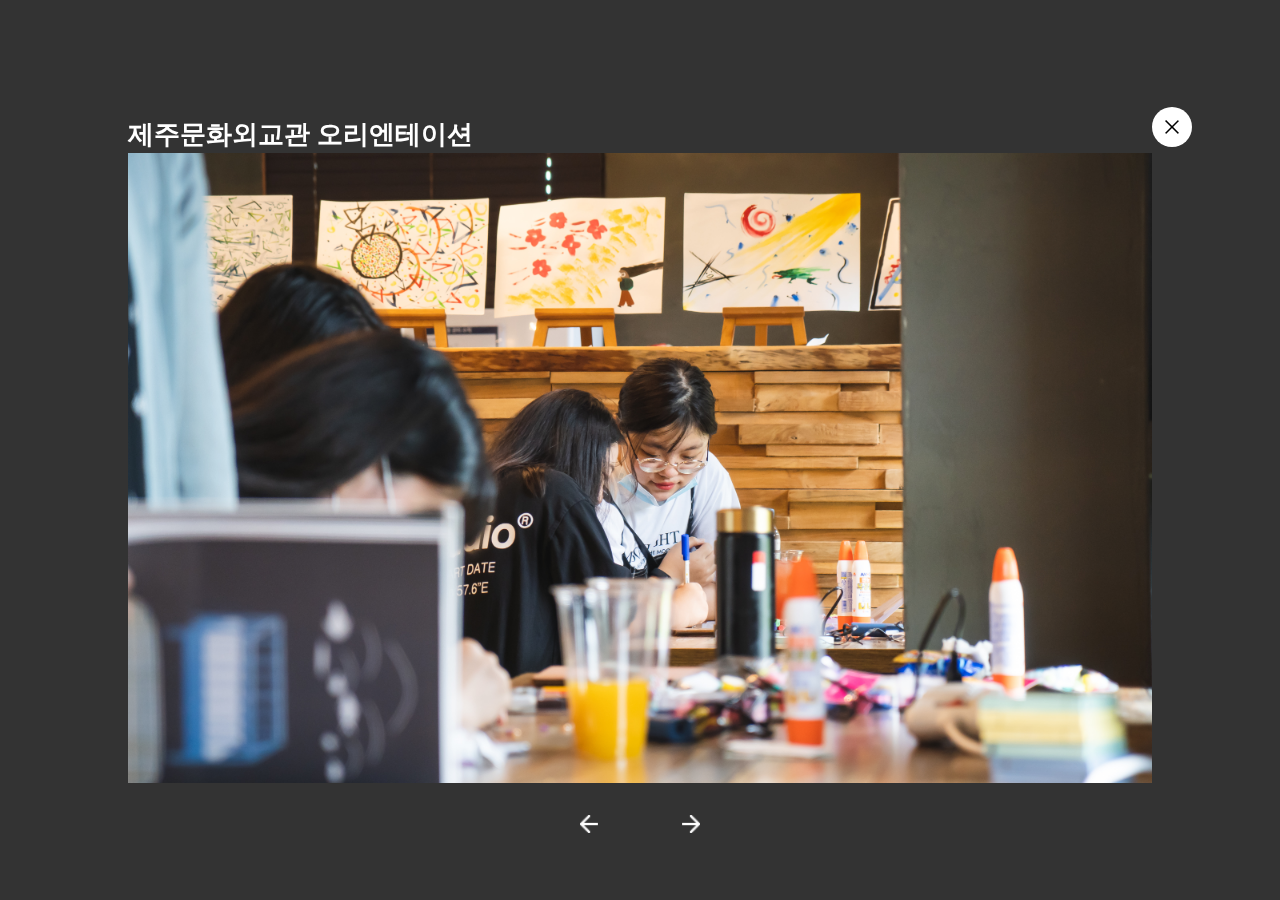
==== modal/modal1.html @ 476e9404 "update" ====
<!DOCTYPE html>
<html lang="en">

<head>
    <meta charset="utf-8" />
    <meta content="width=device-width, initial-scale=1.0" name="viewport" />

    <title>JFAC</title>
    <meta name="title" content="JFAC" />
    <meta name="description" content="제주 청소년 문화예술캠프" />
    <meta name="keyword" content="" />
    <meta name="author" content="" />
    <meta name="og:title" content="JFAC" />
    <meta name="og:description" content="제주 청소년 문화예술캠프" />
    <meta name="og:image" content="assets/" />

    <!-- Favicons -->
    <link href="../assets/img/favicon.ico" rel="icon" />
    <link href="assets/img/favicon.ico" rel="apple-touch-icon" />

    <!-- font icon -->
    <link rel="stylesheet" href="../assets/font-awesome-4.7.0/css/font-awesome.min.css" />

    <!-- CSS File -->
    <link href="../assets/css/common.css" rel="stylesheet" />
    <link href="../assets/css/style.css" rel="stylesheet" />
    <link href="../assets/slick/slick.css" rel="stylesheet" />

</head>

<body>
    <div class="modal modal1">
        <div class="modal-content">
            <div class="modal-header">
                <p class="tlt">제주문화외교관 오리엔테이션</p>
                <button type="button" class="close"></button>
            </div>
            <!-- End modal-header -->
            <div class="modal-body">
                <div class="photo-wrap">
                    <div class="photo">
                        <img src="../assets/img/program1/program1_1.jpg" />
                    </div>
                    <div class="photo">
                        <img src="../assets/img/program1/program1_2.jpg" />
                    </div>
                    <div class="photo">
                        <img src="../assets/img/program1/program1_3.jpg" />
                    </div>
                    <div class="photo">
                        <img src="../assets/img/program1/program1_4.jpg" />
                    </div>
                    <div class="photo">
                        <img src="../assets/img/program1/program1_5.jpg" />
                    </div>
                    <div class="photo">
                        <img src="../assets/img/program1/program1_6.jpg" />
                    </div>
                    <div class="photo">
                        <img src="../assets/img/program1/program1_7.jpg" />
                    </div>
                    <div class="photo">
                        <img src="../assets/img/program1/program1_8.jpg" />
                    </div>
                    <div class="photo">
                        <img src="../assets/img/program1/program1_9.jpg" />
                    </div>
                    <div class="photo">
                        <img src="../assets/img/program1/program1_10.jpg" />
                    </div>

                    <div class="photo">
                        <img src="../assets/img/program1/program1_11.jpg" />
                    </div>
                    <div class="photo">
                        <img src="../assets/img/program1/program1_12.jpg" />
                    </div>
                    <div class="photo">
                        <img src="../assets/img/program1/program1_13.jpg" />
                    </div>
                    <div class="photo">
                        <img src="../assets/img/program1/program1_14.jpg" />
                    </div>
                    <div class="photo">
                        <img src="../assets/img/program1/program1_15.jpg" />
                    </div>
                    <div class="photo">
                        <img src="../assets/img/program1/program1_16.jpg" />
                    </div>
                    <div class="photo">
                        <img src="../assets/img/program1/program1_17.jpg" />
                    </div>
                    <div class="photo">
                        <img src="../assets/img/program1/program1_18.jpg" />
                    </div>
                    <div class="photo">
                        <img src="../assets/img/program1/program1_19.jpg" />
                    </div>
                    <div class="photo">
                        <img src="../assets/img/program1/program1_20.jpg" />
                    </div>

                    <div class="photo">
                        <img src="../assets/img/program1/program1_21.jpg" />
                    </div>
                    <div class="photo">
                        <img src="../assets/img/program1/program1_22.jpg" />
                    </div>
                    <div class="photo">
                        <img src="../assets/img/program1/program1_23.jpg" />
                    </div>
                    <div class="photo">
                        <img src="../assets/img/program1/program1_24.jpg" />
                    </div>

                </div>
                <div class="page-wrap">
                    <div class="page-num"></div>
                </div>
            </div>
            <!-- End modal-body -->
        </div>
    </div>
    <!-- End modal -->


    <!-- JS File -->
    <script src="https://ajax.googleapis.com/ajax/libs/jquery/2.1.1/jquery.min.js"></script>
    <script src="../assets/js/jquery.easing.min.js"></script>
    <script src="../assets/slick/slick.min.js"></script>
    <script src="../assets/js/common.js"></script>

    <script>
        // $('.modal .close').click(function () {
        //     $('.modal').hide();
        // });
        $('.modal .close').click(function () {
            $('.modal-wrap').hide();
        })

        $('.photo-wrap').slick({
            dots: false,
            arrows: true,
            slidesToShow: 1,
            slidesToScroll: 1,
        });

        var $status = $('.page-num');
        var $slickElement = $('.photo-wrap');

        $slickElement.on('init reInit afterChange', function (event, slick, currentSlide, nextSlide) {
            //currentSlide is undefined on init -- set it to 0 in this case (currentSlide is 0 based)
            var i = (currentSlide ? currentSlide : 0) + 1;
            $status.text(i + ' / ' + slick.slideCount);
        });



    </script>

</body>

</html>
---- assets/css/common.css ----
/*--------------------------------------------------------------
# font
--------------------------------------------------------------*/
@font-face {
  font-family: "NotoSans";
  font-weight: 100;
  src: url(../font/NotoSansCJKkr-Thin.otf);
  src: url(../font/NotoSansCJKkr-Thin.eot?#iefix) format("embedded-opentype"),
    url(../font/NotoSansCJKkr-Thin.woff) format("woff"),
    url(../font/NotoSansCJKkr-Thin.ttf) format("truetype");
}
@font-face {
  font-family: "NotoSans";
  font-weight: normal;
  src: url(../font/NotoSansCJKkr-Regular.otf);
  src: url(../font/NotoSansCJKkr-Regular.eot?#iefix) format("embedded-opentype"),
    url(../font/NotoSansCJKkr-Regular.woff) format("woff"),
    url(../font/NotoSansCJKkr-Regular.ttf) format("truetype");
}
@font-face {
  font-family: "NotoSans";
  font-weight: 300;
  src: url(../font/NotoSansCJKkr-Medium.otf);
  src: url(../font/NotoSansCJKkr-Medium.eot?#iefix) format("embedded-opentype"),
    url(../font/NotoSansCJKkr-Medium.woff) format("woff"),
    url(../font/NotoSansCJKkr-Medium.ttf) format("truetype");
}
@font-face {
  font-family: "NotoSans";
  font-weight: 400;
  src: url(../font/NotoSansCJKkr-Light.otf);
  src: url(../font/NotoSansCJKkr-Light.eot?#iefix) format("embedded-opentype"),
    url(../font/NotoSansCJKkr-Light.woff) format("woff"),
    url(../font/NotoSansCJKkr-Light.ttf) format("truetype");
}
@font-face {
  font-family: "NotoSans";
  font-weight: 700;
  src: url(../font/NotoSansCJKkr-Bold.otf);
  src: url(../font/NotoSansCJKkr-Bold.eot?#iefix) format("embedded-opentype"),
    url(../font/NotoSansCJKkr-Bold.woff) format("woff"),
    url(../font/NotoSansCJKkr-Bold.ttf) format("truetype");
}
@font-face {
  font-family: "NotoSans";
  font-weight: 900;
  src: url(../font/NotoSansCJKkr-Black.otf);
  src: url(../font/NotoSansCJKkr-Black.eot?#iefix) format("embedded-opentype"),
    url(../font/NotoSansCJKkr-Black.woff) format("woff"),
    url(../font/NotoSansCJKkr-Black.ttf) format("truetype");
}

/*--------------------------------------------------------------
# General
--------------------------------------------------------------*/
html,
body,
div,
span,
applet,
object,
iframe,
h1,
h2,
h3,
h4,
h5,
h6,
p,
blockquote,
pre,
a,
abbr,
acronym,
address,
big,
cite,
code,
del,
dfn,
em,
img,
ins,
kbd,
q,
s,
samp,
small,
strike,
strong,
sub,
sup,
tt,
var,
b,
u,
i,
center,
dl,
dt,
dd,
ol,
ul,
li,
fieldset,
form,
label,
legend,
table,
caption,
tbody,
tfoot,
thead,
tr,
th,
td,
article,
aside,
canvas,
details,
embed,
figure,
figcaption,
footer,
header,
hgroup,
menu,
nav,
output,
ruby,
section,
summary,
time,
mark,
audio,
video {
  margin: 0;
  padding: 0;
  border: 0;
  font-size: 100%;
  font: inherit;
  vertical-align: baseline;
}
* {
  box-sizing: border-box;
}
body {
  font-family: "NotoSans", "Open Sans", sans-serif;
  font-weight: normal;
  color: #333;
}

a {
  color: #3498db;
  text-decoration: none;
}

a:hover {
  color: #5faee3;
  text-decoration: none;
}

h1,
h2,
h3,
h4,
h5,
h6 {
  font-family: "NotoSans", "Raleway", sans-serif;
}

input[type="text"] {
  font-family: Arial, Helvetica, sans-serif;
  -webkit-appearance: none;
  -moz-appearance: none;
  appearance: none;
  border-radius: 0;
  border: 1px solid #ccc;
  background-color: #f6f6f6;
}
input:focus {
  outline: none;
}
select {
  font-family: "NotoSans", Arial, Helvetica, sans-serif;
  -webkit-appearance: none;
  -moz-appearance: none;
  appearance: none;
  border-radius: 0;
  border: 1px solid #ccc;
  background-color: #f6f6f6;
}
select:focus {
  outline: none;
}
li {
  list-style: none;
}
#top {
  position: fixed;
  bottom: 20px;
  right: 20px;
  width: 50px;
  height: 50px;
  line-height: 46px;
  border: 2px solid #333;
  color: #333;
  text-align: center;
  font-size: 15px;
  z-index: 1;
  background: rgba(255, 255, 255, 0.5);
  cursor: pointer;
}
#top:hover {
  border-color: #006dbb;
  background: #006dbb;
  color: #fff;
}

button:focus {
  outline: none;
}

/* Header */
#header {
  width: 100%;
  height: 100px;
  position: fixed;
  left: 0;
  top: 0;
  transition: all 0.5s;
  z-index: 3;
  border-bottom: 1px solid rgba(255, 255, 255, 0.5);
}
#header.small {
  border-bottom: 1px solid #e6e6e6;
  background-color: #fff;
}

#header .container {
  width: 100%;
  max-width: 1440px;
  height: 100%;
  margin: auto;
  padding: 0 24px;
  box-sizing: border-box;
  display: flex;
  justify-content: space-between;
  align-items: center;
}
#header .container .logo {
  transition: all 0.5s;
}
#header .container .logo .off {
  display: block;
}
#header .container .logo .on {
  display: none;
}
#header.small .container .logo .off {
  display: none;
}
#header.small .container .logo .on {
  display: block;
}
#header .container .nav-menu {
  position: absolute;
  left: 50%;
  transform: translateX(-50%);
}
#header .container .nav-menu ul {
  display: flex;
}
#header .container .nav-menu a {
  position: relative;
  font-size: 20px;
  color: #fff;
  padding: 0 35px;
}
#header.small .container .nav-menu a {
  color: #000;
}
#header .container .nav-menu li.active a {
  font-weight: 700;
}
#header .container .nav-menu li.active a:after {
  display: block;
  clear: both;
  content: "";
  width: 100%;
  height: 6px;
  background-color: #010101;
  position: absolute;
  top: 55px;
  left: 0;
}

#header .container .select-menu {
  width: 260px;
  height: 46px;
  border-radius: 30px;
  box-sizing: border-box;
  border: 1px solid #fff;
  padding: 0 20px;
  color: #fff;
  font-size: 16px;
  background: url(../img/down.png) no-repeat;
  background-position: 93% 50%;
  background-color: transparent;
  background-size: 15px;
}
#header.small .container .select-menu {
  border: 1px solid #b5b5b5;
  color: #b5b5b5;
  background-image: url(../img/down-gray.png);
}

.mobile-btns {
  position: fixed;
  right: 20px;
  top: 40px;
  z-index: 4;
  display: none;
}
.mobile-btns button {
  background: transparent;
  border: none;
}
.mobile-btns .off {
  display: block;
}
.mobile-btns .on {
  display: none;
}
.mobile-btns.small .off {
  display: none;
}
.mobile-btns.small .on {
  display: block;
}
.mobile-btns .close-btn {
  display: none;
}

.menu-wrap {
  display: none;
}
.mobile-nav {
  display: none;
  position: relative;
  width: 100%;
  height: 100%;
  background: rgba(255, 255, 255, 1);
  position: fixed;
  left: 0;
  top: 0;
  z-index: 3;
  box-sizing: border-box;
  padding: 144px 40px 0;
}
.mobile-nav .nav-menu .menu-list {
  width: 45%;
  max-width: 130px;
  margin-bottom: 44px;
  padding-bottom: 38px;
  border-bottom: 6px solid #010101;
}
.mobile-nav .nav-menu a {
  font-size: 28px;
  color: #000;
}
.mobile-nav .select-menu {
  width: 90%;
  height: 46px;
  border-radius: 30px;
  box-sizing: border-box;
  border: 1px solid #b5b5b5;
  padding: 0 20px;
  color: #b5b5b5;
  font-size: 16px;
  background: url(../img/down-gray.png) no-repeat;
  background-position: 97% 50%;
  background-color: transparent;
  background-size: 15px;
  position: absolute;
  left: 50%;
  bottom: 5%;
  transform: translateX(-50%);
}

/* End Header */
/* Footer */
#footer {
  width: 100%;
  background: #f0f0f0;
  padding: 30px 0 25px;
}
#footer .container {
  width: 85%;
  margin: auto;
  text-align: center;
}
#footer .container .foot-info {
  font-size: 16px;
  color: #b5b5b5;
  /* margin-bottom: 20px; */
  line-height: 24px;
}
.sns-wrap a {
  margin-right: 27px;
}
.sns-wrap a:last-child {
  margin-right: 0;
}
.sns-wrap a img {
  height: 27px;
}
/* End Footer */

@media (max-width: 1024px) {
  #header .container .nav-menu a {
    font-size: 18px;
    padding: 0 20px;
  }
  #header .container .select-menu {
    width: 180px;
  }
}

@media (max-width: 1000px) {
  #header .container .nav-menu {
    display: none;
  }
  #header .container .select-menu {
    display: none;
  }
  .mobile-btns {
    display: block;
  }
}
@media (max-width: 480px) {
  #header {
    height: 68px;
  }
  #header .container .logo {
    width: 83px;
  }
  #header .container .logo a img {
    width: 100%;
  }
  .mobile-btns {
    top: 25px;
    right: 15px;
  }
  #footer .container {
    width: 96%;
  }

  #footer .container .foot-info {
    font-size: 11px;
    line-height: 18px;
    /* margin-bottom: 16px; */
  }
}
---- assets/css/style.css ----
/* visual */
.visual {
  position: relative;
  width: 100%;
  background: url(../img/main-bg.png) no-repeat center;
  background-size: cover;
  height: 1024px;
}
.visual .mask {
  width: 100%;
  height: 100%;
  position: absolute;
  left: 0;
  top: 0;
  background: rgba(0, 0, 0, 0.3);
}
.visual .container {
  width: 100%;
  position: absolute;
  left: 0;
  top: 50%;
  transform: translateY(-50%);
  text-align: center;
}
.visual .container h4 {
  color: #fff;
  font-size: 50px;
  line-height: 74px;
}
.visual .container h2 {
  color: #fff;
  font-size: 70px;
  font-weight: 700;
  line-height: 104px;
  margin-bottom: 30px;
}
/* End visual */
/* section */
.section {
  width: 100%;
  position: relative;
}
.section .container {
  width: 90%;
  max-width: 1440px;
  margin: auto;
  padding: 80px 0 180px;
}
.section .container h2 {
  position: relative;
  width: fit-content;
  font-size: 36px;
  font-weight: 700;
  text-align: center;
  line-height: 53px;
  margin: 0 auto 40px;
}
.section .container h2:before {
  clear: both;
  content: "";
  display: block;
  width: 30px;
  height: 40px;
  background: url(../img/icon-left.png) no-repeat;
  background-size: 30px;
  position: absolute;
  left: -40px;
  top: 0;
}
.section .container h2:after {
  clear: both;
  content: "";
  display: block;
  width: 30px;
  height: 40px;
  background: url(../img/icon-right.png) no-repeat;
  background-size: 30px;
  position: absolute;
  right: -40px;
  bottom: 0;
}
.section .container .txt {
  width: 100%;
  text-align: center;
  font-size: 24px;
  line-height: 36px;
}
.section .container .sub-title {
  text-align: center;
  font-size: 24px;
  font-weight: 700;
  margin: 60px auto 20px;
}
.item-wrap {
  font-size: 0;
  text-align: center;
  margin-top: 79px;
}
.item-wrap .item {
  position: relative;
  display: inline-block;
  width: 33.3%;
  padding: 0 50px;
  text-align: center;
  vertical-align: top;
}
.item-wrap .item .img {
  position: relative;
  width: 320px;
  height: 320px;
  border-radius: 50%;
  overflow: hidden;
  cursor: pointer;
  margin: 0 auto 40px;
}
.item-wrap .item:before {
  display: block;
  clear: both;
  content: "";
  width: 100px;
  height: 100px;
  background: rgba(250, 190, 0, 0.5);
  border-radius: 50%;
  position: absolute;
  right: 50px;
  top: 220px;
  z-index: 1;
}
.item-wrap .item .img:hover:after {
  display: block;
  clear: both;
  content: "";
  width: 100%;
  height: 100%;
  background: url(../img/play.png) no-repeat center;
  background-size: 100px;
  background-color: rgba(0, 0, 0, 0.5);
  position: absolute;
  left: 0;
  top: 0;
}
.item-wrap .item .img img {
  width: 100%;
  height: 100%;
  object-fit: cover;
}
.item-wrap .item .info {
  font-size: 24px;
  font-weight: 700;
  line-height: 36px;
}
.item-wrap .item .info p {
  font-size: 20px;
  font-weight: normal;
}
.popup {
  width: 100%;
  height: 100%;
  position: fixed;
  left: 0;
  top: 0;
  background: rgba(0, 0, 0, 0.5);
  z-index: 4;
  display: none;
  transition: all 0.5s;
}
.popup .container {
  width: 720px;
  height: 480px;
  position: absolute;
  left: 50%;
  top: 50%;
  transform: translate(-50%, -50%);
  padding: 0;
}
.popup .container iframe {
  width: 100%;
  height: 100%;
}

.item-list .list {
  position: relative;
  padding: 0 19px;
  cursor: pointer;
  height: 230px;
}
.item-list .list:focus {
  outline: none;
}
.item-list .list a {
  position: relative;
  display: block;
  width: 100%;
  height: 100%;
}
.item-list .list .img {
  width: 100%;
  height: 100%;
}
.item-list .list .img img {
  width: 100%;
  height: 100%;
  object-fit: cover;
}
.item-list .list .title {
  display: block;
  width: 100%;
  height: 50px;
  line-height: 50px;
  background: rgba(0, 0, 0, 0.7);
  color: #fff;
  font-size: 20px;
  text-align: center;
  font-weight: 700;
  position: absolute;
  left: 0;
  bottom: 0;
}
.slick-dots {
  font-size: 0;
  text-align: center;
  margin: 35px auto 91px;
}
.slick-dots li {
  display: inline-block;
  width: 15px;
  height: 15px;
  border-radius: 50%;
  box-sizing: border-box;
  border: 3px solid #000;
  cursor: pointer;
  margin-right: 10px;
}
.slick-dots li:last-child {
  margin-right: 0;
}
.slick-dots li.slick-active {
  background-color: #000;
}
.slick-dots li button {
  background-color: transparent;
  border: none;
  font-size: 0;
}
.slick-dots li button:focus {
  outline: none;
}

.result-wrap .list a {
  display: block;
  color: #000;
}
.result-wrap .list .img {
  width: 130px;
  height: 130px;
  display: inline-block;
  vertical-align: top;
  margin-right: 20px;
  border: 1px solid #dfdfdf;
}
.result-wrap .list .img img {
  width: 100%;
  height: 100%;
  object-fit: cover;
}
.result-wrap .list .list-txt {
  display: inline-block;
  height: 130px;
  vertical-align: top;
  font-size: 18px;
}
.result-wrap .list .list-txt p {
  font-size: 20px;
  font-weight: 700;
  line-height: 22px;
  padding: 30px 0 15px;
}

.list-wrap {
  margin-top: 59px;
}
.list-wrap .list {
  position: relative;
  padding: 0 19px;
  cursor: pointer;
}
.list-wrap .list:focus {
  outline: none;
}
.list-wrap .list .img {
  width: 100%;
}
.list-wrap .list .img img {
  width: 100%;
}
.list-wrap .list .title {
  display: block;
  width: calc(100% - 38px);
  height: 50px;
  line-height: 50px;
  background: rgba(0, 0, 0, 0.7);
  color: #fff;
  font-size: 20px;
  text-align: center;
  font-weight: 700;
  position: absolute;
  left: 19px;
  bottom: 0;
}

.modal-wrap {
  width: 100%;
  height: 100%;
  position: fixed;
  left: 0;
  top: 0;
  z-index: 10;
  display: none;
}

.modal {
  width: 100%;
  height: 100%;
  position: fixed;
  left: 0;
  top: 0;
  background: rgba(0, 0, 0, 0.8);
  z-index: 10;
  /* display: none; */
}
.modal .modal-content {
  width: 80%;
  max-width: 1200px;
  position: absolute;
  left: 50%;
  top: 50%;
  transform: translate(-50%, -50%);
}
.modal .modal-content .modal-header {
  position: relative;
  width: 100%;
}
.modal .modal-content .modal-header .tlt {
  font-size: 26px;
  color: #fff;
  font-weight: 700;
  line-height: 36px;
}
.modal .modal-content .modal-header .close {
  position: absolute;
  right: -40px;
  top: -10px;
  width: 40px;
  height: 40px;
  border-radius: 50%;
  border: none;
  background: url(../img/close.png) no-repeat center;
  background-color: #fff;
  background-size: 14px;
  text-align: center;
  line-height: 40px;
}

.modal .modal-body .photo-wrap .photo {
  max-height: 800px;
  height: 70vh;
}
.modal .modal-body .photo-wrap .photo img {
  width: 100%;
  height: 100%;
  object-fit: cover;
}
.modal .modal-body .photo-wrap .slick-arrow {
  width: 18px;
  height: 18px;
  background-color: transparent;
  border: none;
  background-repeat: no-repeat;
  background-size: 18px;
  background-position: center;
  font-size: 0;
  position: absolute;
  bottom: -50px;
  transform: translateX(-50%);
  z-index: 1;
}
.modal .modal-body .photo-wrap .slick-prev {
  background-image: url(../img/arrow-prev.png);
  left: 45%;
}
.modal .modal-body .photo-wrap .slick-next {
  background-image: url(../img/arrow-next.png);
  left: 55%;
}
.page-wrap {
  position: absolute;
  left: 50%;
  bottom: -57px;
  transform: translateX(-50%);
  width: 70px;
  height: 30px;
}
.page-wrap .page-num {
  font-weight: 700;
  text-align: center;
  font-size: 20px;
  color: #fff;
}

@media (max-width: 1024px) {
  .section > .container {
    padding-bottom: 120px;
  }
  .section .container .txt {
    font-size: 20px;
  }
  .item-wrap .item {
    padding: 0 20px;
  }
  .item-wrap .item:before {
    top: 167px;
    right: 20px;
  }
  .item-wrap .item .info {
    font-size: 22px;
  }
  .item-wrap .item .img {
    width: 100%;
    height: 267px;
  }
  .item-list .list {
    padding: 0 15px;
  }
  .item-list .list .title {
    font-size: 22px;
  }
  .list-wrap .list {
    padding: 0 10px;
  }
}

@media (max-width: 768px) {
  .visual .container h2 {
    font-size: 60px;
  }
  .visual .container h4 {
    font-size: 45px;
  }
  .item-wrap .item .img {
    height: 190px;
  }
  .item-wrap .item:before {
    top: 110px;
    width: 80px;
    height: 80px;
  }
  .item-list .list {
    padding: 0 10px;
  }
  .item-list .list .title {
    font-size: 20px;
  }
}

@media (max-width: 480px) {
  .visual {
    height: 100vh;
  }
  .visual .container h4 {
    font-size: 32px;
  }
  .visual .container h2 {
    font-size: 40px;
    width: 80%;
    margin: auto;
    line-height: 59px;
  }
  .visual .container p {
    position: absolute;
    left: 50%;
    top: 330px;
    transform: translateX(-50%);
  }
  .section > .container {
    padding: 40px 0;
  }
  .section .container h2 {
    font-size: 22px;
    line-height: 36px;
    margin-bottom: 20px;
  }
  .section .container h2:before {
    width: 18px;
    background-size: 18px;
    left: -24px;
  }
  .section .container h2:after {
    width: 18px;
    background-size: 18px;
    right: -24px;
  }
  .section .container .txt {
    font-size: 14px;
    line-height: 21px;
  }
  .section .container .sub-title {
    font-size: 20px;
  }
  .item-wrap {
    margin-top: 31px;
  }
  .item-wrap .item {
    width: 100%;
    padding: 0;
    margin-bottom: 36px;
  }
  .item-wrap .item:before {
    width: 43.75px;
    height: 43.75px;
    left: 100px;
    bottom: 0;
    top: 100px;
  }
  .item-wrap .item .img {
    display: inline-block;
    width: 140px;
    height: 140px;
    vertical-align: top;
    margin-right: 38px;
    margin-bottom: 0;
  }
  .item-wrap .item .info {
    display: inline-block;
    width: 50%;
    text-align: left;
    vertical-align: top;
    font-size: 20px;
    line-height: 30px;
    margin-top: 30px;
  }
  .item-wrap .item .info p {
    font-size: 16px;
    line-height: 1.5;
  }
}

@media (max-width: 380px) {
  .visual .container h2 {
    width: 90%;
  }
  .visual .container p {
    top: 310px;
  }
  .item-wrap .item .info {
    width: 47%;
  }
}

@media (max-width: 360px) {
  .item-wrap .item .img {
    margin-right: 30px;
  }
}

@media (max-width: 320px) {
  .visual .container h4 {
    font-size: 28px;
  }
  .visual .container h2 {
    font-size: 35px;
    line-height: 49px;
  }
  .visual .container p {
    top: 270px;
  }

  .item-wrap .item .img {
    margin-right: 18px;
  }
  .item-wrap .item .info {
    width: 45%;
  }
}
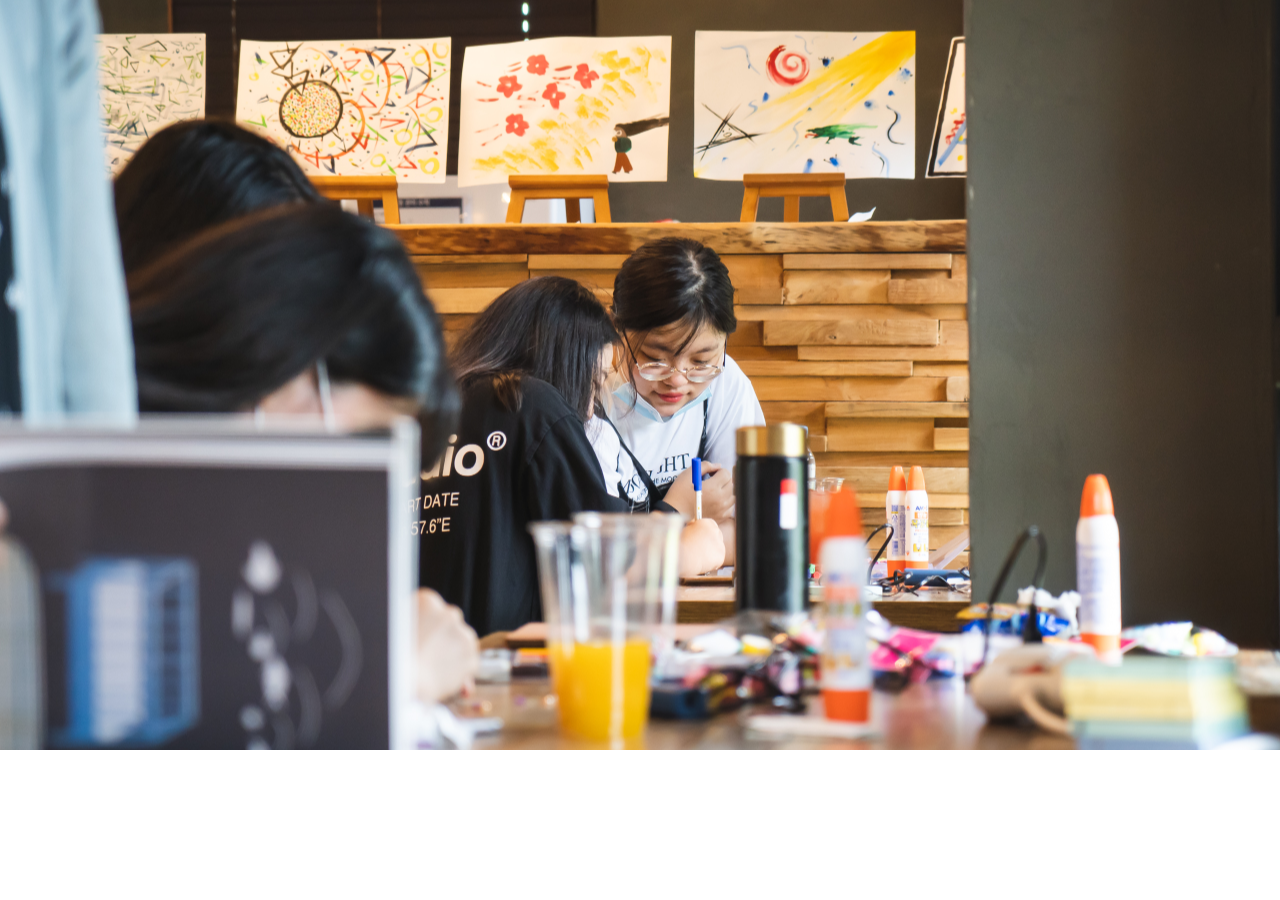
==== commit ca470e93: "update" ====
--- a/modal/modal1.html
+++ b/modal/modal1.html
@@ -29,100 +29,87 @@
 </head>
 
 <body>
-    <div class="modal modal1">
-        <div class="modal-content">
-            <div class="modal-header">
-                <p class="tlt">제주문화외교관 오리엔테이션</p>
-                <button type="button" class="close"></button>
-            </div>
-            <!-- End modal-header -->
-            <div class="modal-body">
-                <div class="photo-wrap">
-                    <div class="photo">
-                        <img src="../assets/img/program1/program1_1.jpg" />
-                    </div>
-                    <div class="photo">
-                        <img src="../assets/img/program1/program1_2.jpg" />
-                    </div>
-                    <div class="photo">
-                        <img src="../assets/img/program1/program1_3.jpg" />
-                    </div>
-                    <div class="photo">
-                        <img src="../assets/img/program1/program1_4.jpg" />
-                    </div>
-                    <div class="photo">
-                        <img src="../assets/img/program1/program1_5.jpg" />
-                    </div>
-                    <div class="photo">
-                        <img src="../assets/img/program1/program1_6.jpg" />
-                    </div>
-                    <div class="photo">
-                        <img src="../assets/img/program1/program1_7.jpg" />
-                    </div>
-                    <div class="photo">
-                        <img src="../assets/img/program1/program1_8.jpg" />
-                    </div>
-                    <div class="photo">
-                        <img src="../assets/img/program1/program1_9.jpg" />
-                    </div>
-                    <div class="photo">
-                        <img src="../assets/img/program1/program1_10.jpg" />
-                    </div>
+    <div class="photo-wrap">
+        <div class="photo">
+            <img src="../assets/img/program1/program1_1.jpg" />
+        </div>
+        <div class="photo">
+            <img src="../assets/img/program1/program1_2.jpg" />
+        </div>
+        <div class="photo">
+            <img src="../assets/img/program1/program1_3.jpg" />
+        </div>
+        <div class="photo">
+            <img src="../assets/img/program1/program1_4.jpg" />
+        </div>
+        <div class="photo">
+            <img src="../assets/img/program1/program1_5.jpg" />
+        </div>
+        <div class="photo">
+            <img src="../assets/img/program1/program1_6.jpg" />
+        </div>
+        <div class="photo">
+            <img src="../assets/img/program1/program1_7.jpg" />
+        </div>
+        <div class="photo">
+            <img src="../assets/img/program1/program1_8.jpg" />
+        </div>
+        <div class="photo">
+            <img src="../assets/img/program1/program1_9.jpg" />
+        </div>
+        <div class="photo">
+            <img src="../assets/img/program1/program1_10.jpg" />
+        </div>
 
-                    <div class="photo">
-                        <img src="../assets/img/program1/program1_11.jpg" />
-                    </div>
-                    <div class="photo">
-                        <img src="../assets/img/program1/program1_12.jpg" />
-                    </div>
-                    <div class="photo">
-                        <img src="../assets/img/program1/program1_13.jpg" />
-                    </div>
-                    <div class="photo">
-                        <img src="../assets/img/program1/program1_14.jpg" />
-                    </div>
-                    <div class="photo">
-                        <img src="../assets/img/program1/program1_15.jpg" />
-                    </div>
-                    <div class="photo">
-                        <img src="../assets/img/program1/program1_16.jpg" />
-                    </div>
-                    <div class="photo">
-                        <img src="../assets/img/program1/program1_17.jpg" />
-                    </div>
-                    <div class="photo">
-                        <img src="../assets/img/program1/program1_18.jpg" />
-                    </div>
-                    <div class="photo">
-                        <img src="../assets/img/program1/program1_19.jpg" />
-                    </div>
-                    <div class="photo">
-                        <img src="../assets/img/program1/program1_20.jpg" />
-                    </div>
+        <div class="photo">
+            <img src="../assets/img/program1/program1_11.jpg" />
+        </div>
+        <div class="photo">
+            <img src="../assets/img/program1/program1_12.jpg" />
+        </div>
+        <div class="photo">
+            <img src="../assets/img/program1/program1_13.jpg" />
+        </div>
+        <div class="photo">
+            <img src="../assets/img/program1/program1_14.jpg" />
+        </div>
+        <div class="photo">
+            <img src="../assets/img/program1/program1_15.jpg" />
+        </div>
+        <div class="photo">
+            <img src="../assets/img/program1/program1_16.jpg" />
+        </div>
+        <div class="photo">
+            <img src="../assets/img/program1/program1_17.jpg" />
+        </div>
+        <div class="photo">
+            <img src="../assets/img/program1/program1_18.jpg" />
+        </div>
+        <div class="photo">
+            <img src="../assets/img/program1/program1_19.jpg" />
+        </div>
+        <div class="photo">
+            <img src="../assets/img/program1/program1_20.jpg" />
+        </div>
 
-                    <div class="photo">
-                        <img src="../assets/img/program1/program1_21.jpg" />
-                    </div>
-                    <div class="photo">
-                        <img src="../assets/img/program1/program1_22.jpg" />
-                    </div>
-                    <div class="photo">
-                        <img src="../assets/img/program1/program1_23.jpg" />
-                    </div>
-                    <div class="photo">
-                        <img src="../assets/img/program1/program1_24.jpg" />
-                    </div>
-
-                </div>
-                <div class="page-wrap">
-                    <div class="page-num"></div>
-                </div>
-            </div>
-            <!-- End modal-body -->
+        <div class="photo">
+            <img src="../assets/img/program1/program1_21.jpg" />
+        </div>
+        <div class="photo">
+            <img src="../assets/img/program1/program1_22.jpg" />
+        </div>
+        <div class="photo">
+            <img src="../assets/img/program1/program1_23.jpg" />
+        </div>
+        <div class="photo">
+            <img src="../assets/img/program1/program1_24.jpg" />
         </div>
     </div>
-    <!-- End modal -->
-
+    <!-- End photo-wrap -->
+    <div class="page-wrap">
+        <div class="page-num"></div>
+    </div>
+    <!-- End page-wrap -->
 
     <!-- JS File -->
     <script src="https://ajax.googleapis.com/ajax/libs/jquery/2.1.1/jquery.min.js"></script>
@@ -131,12 +118,6 @@
     <script src="../assets/js/common.js"></script>
 
     <script>
-        // $('.modal .close').click(function () {
-        //     $('.modal').hide();
-        // });
-        $('.modal .close').click(function () {
-            $('.modal-wrap').hide();
-        })
 
         $('.photo-wrap').slick({
             dots: false,
--- a/assets/css/style.css
+++ b/assets/css/style.css
@@ -311,10 +311,6 @@
 .modal-wrap {
   width: 100%;
   height: 100%;
-  position: fixed;
-  left: 0;
-  top: 0;
-  z-index: 10;
   display: none;
 }
 
@@ -326,11 +322,12 @@
   top: 0;
   background: rgba(0, 0, 0, 0.8);
   z-index: 10;
-  /* display: none; */
+  display: none;
 }
 .modal .modal-content {
   width: 80%;
   max-width: 1200px;
+  height: 80vh;
   position: absolute;
   left: 50%;
   top: 50%;
@@ -359,18 +356,35 @@
   background-size: 14px;
   text-align: center;
   line-height: 40px;
-}
-
-.modal .modal-body .photo-wrap .photo {
+  cursor: pointer;
+}
+
+.modal .modal-content .modal-body {
+  position: relative;
+  width: 100%;
+}
+.modal .modal-content .modal-body iframe {
+  position: relative;
+  width: 100%;
+  height: 800px;
+}
+
+.photo-wrap .slick-track {
+  height: 800px;
+}
+
+.photo-wrap .photo {
+  width: 100%;
   max-height: 800px;
-  height: 70vh;
-}
-.modal .modal-body .photo-wrap .photo img {
+  height: 80vh;
+  height: calc(100% - 50px);
+}
+.photo-wrap .photo img {
   width: 100%;
   height: 100%;
   object-fit: cover;
 }
-.modal .modal-body .photo-wrap .slick-arrow {
+.photo-wrap .slick-arrow {
   width: 18px;
   height: 18px;
   background-color: transparent;
@@ -383,12 +397,14 @@
   bottom: -50px;
   transform: translateX(-50%);
   z-index: 1;
-}
-.modal .modal-body .photo-wrap .slick-prev {
+  bottom: 10px;
+  cursor: pointer;
+}
+.photo-wrap .slick-prev {
   background-image: url(../img/arrow-prev.png);
   left: 45%;
 }
-.modal .modal-body .photo-wrap .slick-next {
+.photo-wrap .slick-next {
   background-image: url(../img/arrow-next.png);
   left: 55%;
 }
@@ -399,6 +415,7 @@
   transform: translateX(-50%);
   width: 70px;
   height: 30px;
+  bottom: 0;
 }
 .page-wrap .page-num {
   font-weight: 700;
@@ -436,6 +453,18 @@
   }
   .list-wrap .list {
     padding: 0 10px;
+  }
+  .photo-wrap .slick-track {
+    height: 100vh;
+  }
+  .modal .modal-content .modal-body iframe {
+    height: 75vh;
+  }
+  .photo-wrap .slick-prev {
+    left: 44%;
+  }
+  .photo-wrap .slick-next {
+    left: 56%;
   }
 }
 
@@ -459,6 +488,12 @@
   }
   .item-list .list .title {
     font-size: 20px;
+  }
+  .photo-wrap .slick-prev {
+    left: 42%;
+  }
+  .photo-wrap .slick-next {
+    left: 58%;
   }
 }
 
@@ -542,6 +577,18 @@
     font-size: 16px;
     line-height: 1.5;
   }
+  .photo-wrap .slick-prev {
+    left: 37%;
+  }
+  .photo-wrap .slick-next {
+    left: 63%;
+  }
+  .modal .modal-content .modal-header .tlt {
+    font-size: 22px;
+  }
+  .modal .modal-content .modal-header .close {
+    right: -35px;
+  }
 }
 
 @media (max-width: 380px) {
